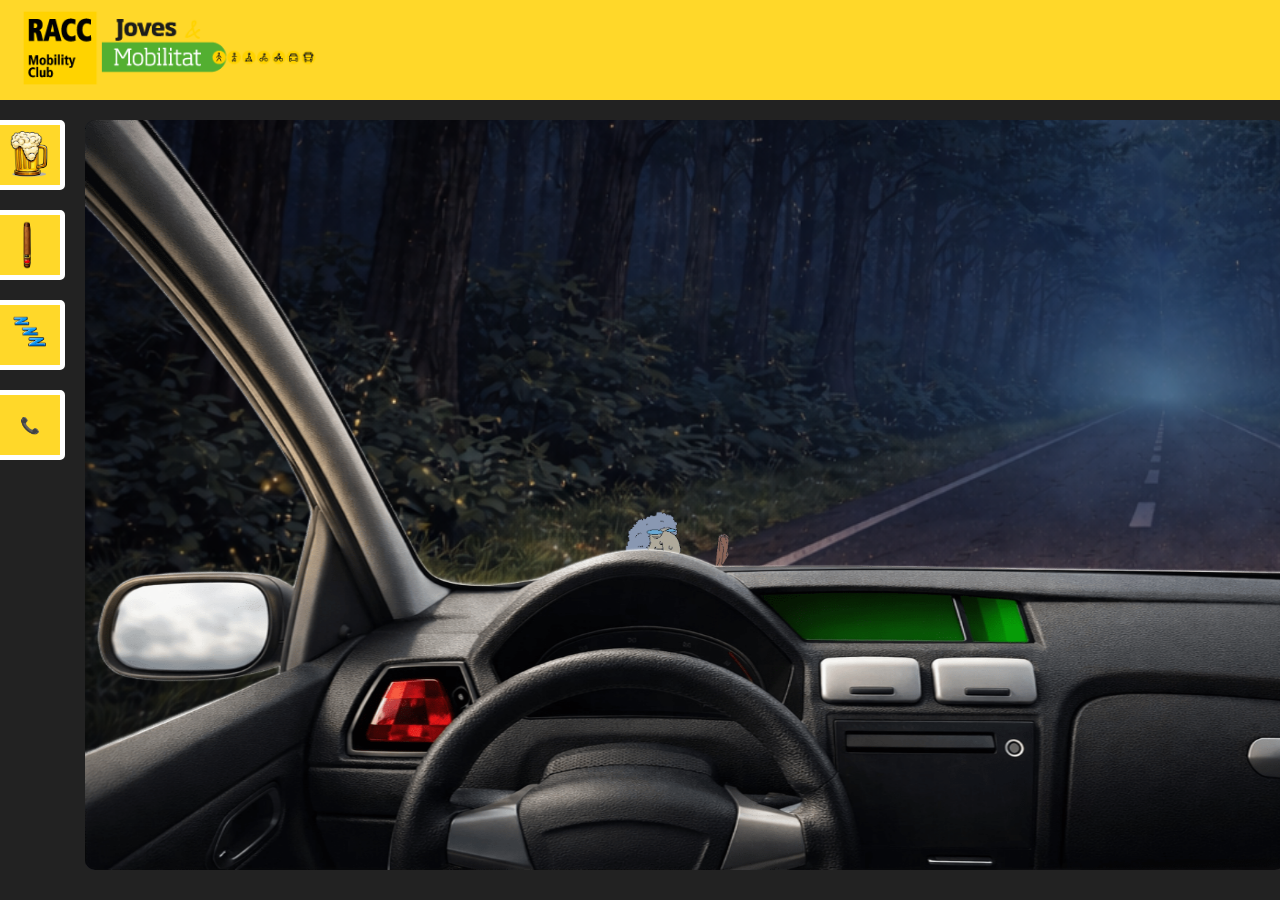
==== index/index.html @ 18a72b2a "FINAL" ====
<!DOCTYPE html>
<html lang="es">
<head>
  <meta charset="UTF-8">
  <meta name="viewport" content="width=device-width, initial-scale=1.0">
  <title>Juego Libre</title>
  <link rel="stylesheet" href="styles.css">
</head>
<body>

  <!-- Barra superior -->
  <header class="top-bar">
    
    <div class="logo">
      <img src="../images/logoRACC.png" alt="Logo" id="logo-placeholder">
    </div>
    <div class="iconos">
      <a href="../index-pantalla.html" class="icon">Inicio</a>
      <a href="../info/index-info.html" class="icon">Informacion</a>
    </div>
  </header>

  <!-- Contenedor principal -->
  <div class="main-container">
    <!-- Panel izquierdo con botones -->
    <div class="panel-cuadrados">
      <div class="cuadro" id="cuadro1"><img src="../images/cerbeza.png" alt=""></div>
      <div class="cuadro" id="cuadro2"><img src="../images/Puro.png" alt=""></div>
      <div class="cuadro" id="cuadro3"><img src="../images/ZZZ.png" alt=""></div>
      <div class="cuadro" id="cuadro4"><p>📞</p></div>
    </div>

    <!-- Contenedor del fondo y coche -->
    <div class="carretera-container">
      <div class="carretera">
        <img src="../images/1.png" alt="Bosque">
        <img src="../images/2.png" alt="Carretera">
        <img src="../images/3.png" alt="">
        <img src="../images/4.png" alt="">
      </div>

      <!-- Capa de humo -->
      <div class="capa-humo"></div>

      <!-- Coche overlay -->
      <img src="../images/coche.png" alt="Coche" class="interior">
    </div>
  </div>

  <script src="java.js"></script>
</body>
</html>
---- index/styles.css ----
/* =========================
   RESET Y GENERAL
   ========================= */
body {
  margin: 0;
  padding: 0;
  height: 100vh;
  display: flex;
  flex-direction: column;
  align-items: center;
  background-color: #222;
  font-family: Arial, sans-serif;
  overflow: hidden;
}

/* BARRA SUPERIOR */
.top-bar {
  width: 100%;
  height: 100px;
  background-color: #ffd829;
  display: flex;
  font-family: Garamond, serif;
  justify-content: space-between;
  align-items: center;
  padding: 0 20px;
  box-sizing: border-box;
}
.top-bar .iconos {
  display: flex;
  gap: 40px;
  flex: 1;
}
.top-bar .iconos .icon {
  text-decoration: none;
  font-size: 24px;
  color: #000;
}
.top-bar .logo img {
  height: 80px;
  margin-right: 1300px;
}

/* CONTENEDOR PRINCIPAL */
.main-container {
  display: flex;
  align-items: flex-start;
  justify-content: center;
  gap: 20px;
  margin-top: 20px;
}

/* PANEL BOTONES */
.panel-cuadrados {
  display: flex;
  flex-direction: column;
  gap: 20px;
}
.cuadro {
  width: 60px;
  height: 60px;
  background-color: #ffd829;
  border: 5px solid #fff;
  border-radius: 5px;
  cursor: pointer;
  display: flex;
  align-items: center;
  justify-content: center;
  font-weight: bold;
  overflow: hidden;
}
.cuadro img {
  width: 100%;
  height: 100%;
  object-fit: contain;
}

/* CARRETERA Y COCHE */
.carretera-container {
  position: relative;
  width: 1200px;
  height: 750px;
  overflow: hidden;
  border-radius: 10px;
}
.carretera {
  position: absolute;
  top: 0;
  left: 0;
  width: 180%;
  height: 100%;
  z-index: 1;
}
.carretera img {
  position: absolute;
  width: 100%;
  height: 100%;
  object-fit: cover;
  opacity: 0;
}
.carretera img.active {
  opacity: 1;
}
.interior {
  position: absolute;
  top: 0;
  left: 0;
  width: 100%;
  height: 100%;
  z-index: 10;
  pointer-events: none;
}

/* =========================
   EFECTOS VISUALES
   ========================= */
/* Alcohol */
.blur {
  filter: blur(20px);
}

/* Fumar: overlay color + nubes dentro del coche */
.humo-overlay {
  position: absolute;
  top: 0;
  left: 0;
  width: 100%;
  height: 100%;
  backdrop-filter: blur(4px) brightness(150%) contrast(190%);
  z-index: 9;
  pointer-events: none;
  opacity: 0;
  transition: opacity 0.3s ease-in-out;
}
.humo-nube {
  position: absolute;
  width: 60px;
  height: 60px;
  background: rgba(255,255,255,0.6);
  border-radius: 50%;
  filter: blur(12px);
  pointer-events: none;
  z-index: 11;
  animation: subirHumo 5s linear forwards;
}
@keyframes subirHumo {
  0% { bottom: 0; transform: translateX(0); opacity: 1; }
  50% { transform: translateX(20px); }
  100% { bottom: 700px; transform: translateX(-10px); opacity:0; }
}

/* Sueño: parpadeo lento negro */
.sueno-overlay {
  position: absolute;
  top: 0;
  left: 0;
  width: 100%;
  height: 100%;
  background-color: black;
  opacity: 0;
  z-index: 20;
  pointer-events: none;
  animation: none;
}
@keyframes parpadeo-lento {
  0% { opacity: 0; }
  50% { opacity: 0.9; }
  100% { opacity: 0; }
}

/* =========================
   NUEVO TELEFONO DESBLOQUEABLE
   ========================= */
.telefono-racc {
  position: absolute;
  width: 330px;
  height: 570px;
  border: 10px solid black;
  border-radius: 30px;
  padding: 30px;
  background-image: url("images/fondo.avif");
  background-size: cover;
  background-position: center;
  z-index: 25;

  display: flex;
  justify-content: center;
  align-items: center;
  flex-direction: column;

  box-sizing: border-box;
  color: white;
  box-shadow: 0 8px 20px rgba(0,0,0,0.5);
}

.telefono-racc p {
  font-size: 16px;
  text-align: center;
  margin: 8px 0;
}

.telefono-racc .entrada {
  display: flex;
  gap: 8px;
  margin-top: 10px;
  width: 100%;
}

.telefono-racc input {
  padding: 8px;
  border-radius: 8px;
  border: 1px solid black;
  flex: 1;
  min-width: 0;
}

.telefono-racc button {
  padding: 8px 12px;
  border-radius: 8px;
  border: none;
  background-color: black;
  color: white;
  cursor: pointer;
}

.telefono-racc button:hover {
  background-color: darkgrey;
}

.telefono-racc .error {
  color: red;
  margin-top: 10px;
  font-size: 14px;
  text-align: center;
}

.pantalla2-racc {
  display: none;
  text-align: center;
  flex-direction: column;
  gap: 10px;
}

/* =========================
   OBSTÁCULO
   ========================= */
.obstaculo {
  position: absolute;
  width: 80px;
  height: 80px;
  background-image: url("../images/abuela-noche.png"); /* Cambia la imagen aquí */
  background-size: cover;
  background-position: center;
  top: -100px;
  left: 400px;
  z-index: 8;
}

/* HITBOX DEL COCHE (invisible) */
#coche-hitbox {
  position: absolute;
  z-index: 12;
  pointer-events: none;
  /* border: 1px solid red; /* descomenta para debug */
}
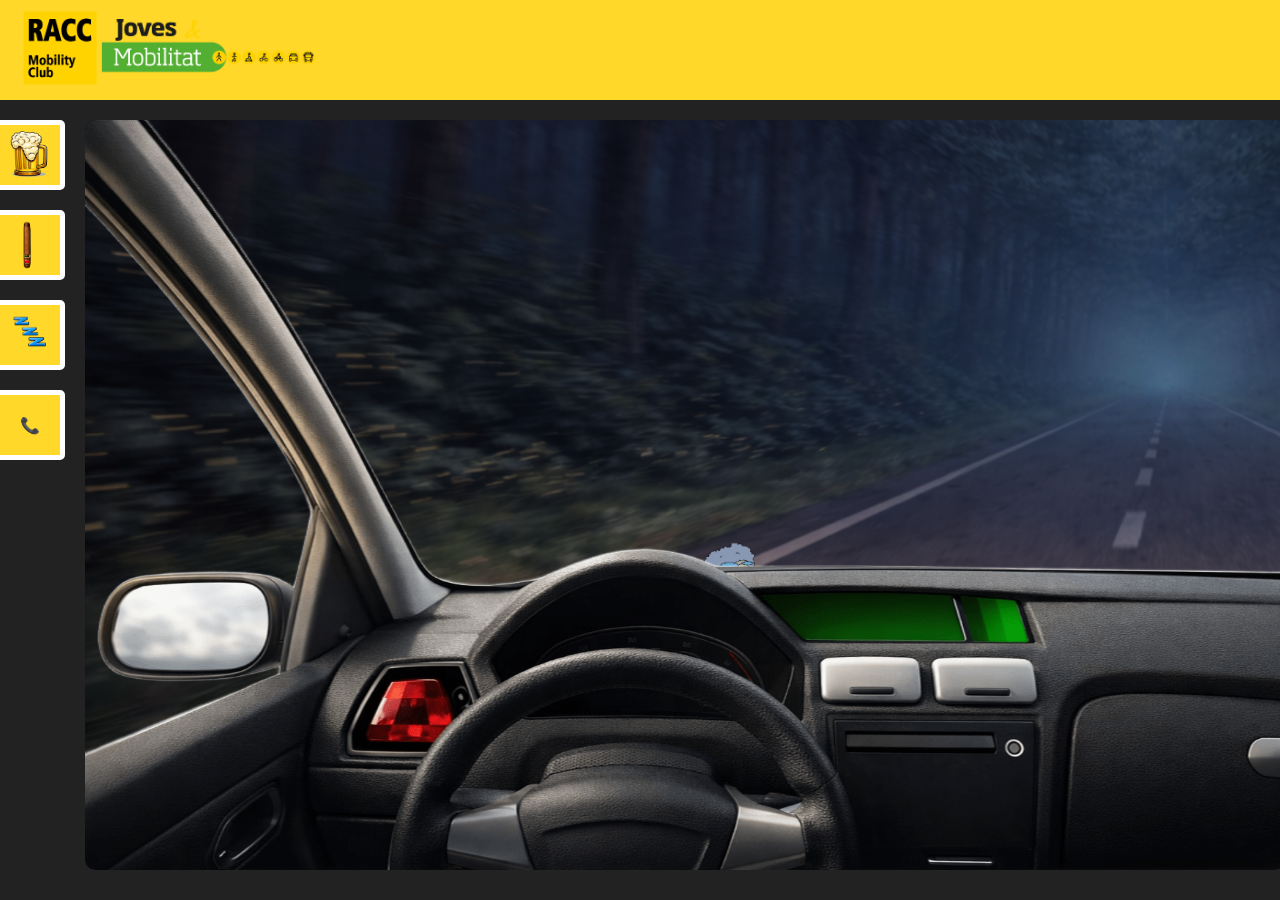
==== commit 4d9e8a2e: "FINAL2" ====
--- a/index/index.html
+++ b/index/index.html
@@ -15,7 +15,7 @@
       <img src="../images/logoRACC.png" alt="Logo" id="logo-placeholder">
     </div>
     <div class="iconos">
-      <a href="../index-pantalla.html" class="icon">Inicio</a>
+      <a href="../index.html" class="icon">Inicio</a>
       <a href="../info/index-info.html" class="icon">Informacion</a>
     </div>
   </header>
